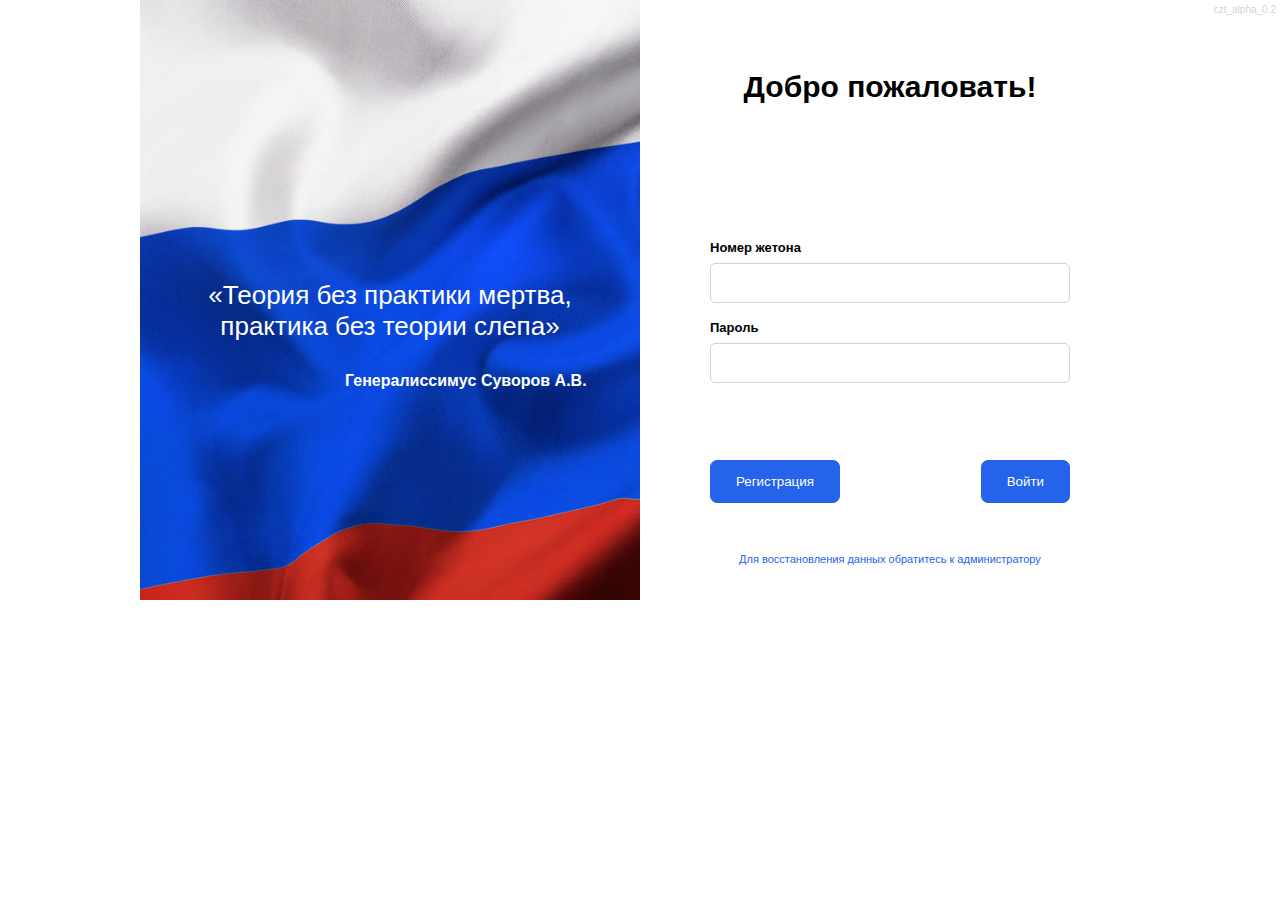
==== web/index.html @ b550c6cc "Add files via upload" ====
<!DOCTYPE html>
<html>
<head>
	<meta charset="utf-8">
	<meta name="viewport" content="width=device-width, initial-scale=1">
	<link rel="stylesheet" type="text/css" href="styles.css">
	<link rel="stylesheet" type="text/css" href="fonts.css">
	<link rel="shortcut icon" href="img/favicon.ico" type="image/x-icon">
	<script src="jquery-3.6.4.min.js"></script>
	<script src="eel.js"></script>
	<title>Информационная система</title>
</head>
<body>
	<div class="content">
		<div class="side-bar">
			<div class="side-bar-content">
				<span class="version">czt_alpha_0.2</span>
				<div class="caption">
					<p id="caption">Добро пожаловать!</p>
				</div>

				<div class="auth_layout">

					<div class="auth_message">
						<p id="auth_mess" class="err_msg"> </p>
					</div>
					
					<div class="field">
						<p>Номер жетона</p>
						<input type="text" id="login" name="">
					</div>

					<div class="field">
						<p>Пароль</p>
						<input type="text" id="password" name="">
					</div>

					<div class="buttons">
						<button onclick="load_register_layout()">Регистрация</button>
						<button onclick="sendDataAuth()">Войти</button>
					</div>

					<div class="restore">
						<p>Для восстановления данных обратитесь к администратору</p>
					</div>

				</div>

				<div class="register_layout">
					<div class="field">
						<p>Фамилия</p>
						<input type="text" id="second_name" name="">
					</div>

					<div class="field">
						<p>Имя</p>
						<input type="text" id="first_name" name="">
					</div>

					<div class="field">
						<p>Отчество</p>
						<input type="text" id="thrid_name" name="">
					</div>

					<div class="field flex_field">
						<div class="subfield" style="width: 60px;">
							<p>Пол</p>
							<input type="text" id="thrid_name" name="">
						</div>

						<div class="subfield" style="width: 100px;">
							<p>Дата рождения</p>
							<input type="text" id="thrid_name" name="">
						</div>

						<div class="subfield" style="width: 100px;">
							<p>Семейное положение</p>
							<input type="text" id="thrid_name" name="">
						</div>
					</div>

					<div class="field">
						<p>Номер жетона</p>
						<input type="text" id="badge" name="">
					</div>

					<div class="field">
						<p>Должность</p>
						<input type="text" id="position" name="">
					</div>

					<div class="field">
						<p>Воинское звание</p>
						<input type="text" id="rang" name="">
					</div>

					<div class="field flex_field">
						<div class="subfield" style="width: 160px;">
							<p>Факультет</p>
							<input type="text" id="faculty" name="">
						</div>

						<div class="subfield" style="width: 90px;">
							<p>Курс</p>
							<input type="text" id="course" name="">
						</div>
					</div>

					<div class="field flex_field">
						<div class="subfield" style="width: 160px;">
							<p>Учебное отделение</p>
							<input type="text" id="department" name="">
						</div>

						<div class="subfield" style="width: 160px;">
							<p>Код специальности</p>
							<input type="text" id="spec_code" name="">
						</div>
					</div>	

					<div class="field">
						<p>Пароль</p>
						<input type="text" id="password" name="">
					</div>

					<div class="photos_container">
						<div>
							<p>Личное фото</p>
							<div id="avatar_photo" class="load_photo">
								<img src="" id="image" style="max-height: 160px; display: none;"/>
							</div>
						</div>
						<div>
							<p>Фото ВУ</p>
							<div id="vd_photo" class="load_photo"></div>
						</div>
					</div>

					<input type="file" id="file" />
					
					<div class="buttons">
						<button onclick="load_auth_layout()">Назад</button>
						<button onclick="sendDataRegister()">Создать аккаунт</button>
					</div>
				</div>
			</div>
		</div>
		<div class="quote">
			<p>«Теория без практики мертва, практика без теории слепа»</p>
			<span>Генералиссимуc Суворов А.В.</span>
		</div>
	</div>


	<script type="text/javascript">
		$(".register_layout").hide();


		eel.expose(py_redirect)
		function py_redirect(url) {
			window.location = url;
		}

		eel.expose(py_send_msg)
		function py_send_msg(mess) {
			$("#auth_mess").text(mess);
		}


		async function sendDataAuth() {
			let login = $("#login").val();
			let password = $("#password").val();

			if(login && password) {
				eel.check_user(login, password);
			} else {
				$("#auth_mess").text("Заполнены не все поля");
				console.log("net")
			}
		}

		function load_register_layout() {
			$(".auth_layout").hide();
			$(".register_layout").show();
			$("#caption").text("Создание аккаунта");
		}

		function load_auth_layout() {
			$(".auth_layout").show();
			$(".register_layout").hide();
			$("#caption").text("Добро пожаловать!");
		}

		window.onresize = function () {
			window.resizeTo(1016,639);
		}

		let image = document.getElementById("image");
		let file = document.getElementById("file");

		file.addEventListener('change', function(){
		  image.src = URL.createObjectURL(file.files[0]);
		  image.style.display = "block";
		});

		document.oncontextmenu = function (){return false};
	</script>
</body>
</html>
---- web/styles.css ----
* {
	margin: 0px;
	padding: 0px;
    outline: none;
    font-family: "Montserrat", sans-serif;
}

body {
	overflow: none;
}

.content { 
	max-width: 1000px;
	max-height: 600px;
	background-image: url("img/background.jpeg");
	background-size: cover;
	margin: 0 auto;
	display: flex;
    flex-direction: row-reverse;
 }

.version {
    position: absolute;
    right: 4px;
    top: 4px;
    color: lightgray;
    font-size: 10px;
    user-select: none;
}

.quote {
    height: 300px;
    width: 440px;
    margin: 0 auto;
    user-select: none;
}

.quote p {
    color: white;
    font-size: 26px;
    text-align: center;
    margin: 280px auto 30px auto;
    font-weight: 300;
}  

.quote span {
        color: white;
    font-size: 16px;
    font-weight: 600;
    margin-left: 175px;
    text-align: right;
}

.side-bar {
 	width: 50%;
 	background: white;
 	height: 600px;
 	padding: 70px;
 	box-sizing:border-box;
}

.side-bar-content {
 	text-align: center;
 	width: 100%;
}

.caption {
 	height: 30px;
    font-size: 30px;
    cursor: default;
    font-weight: 700;
    user-select: none;
 }

.auth_message {
 	height: 20px;
 	cursor: default;
 	font-size: 12px;
 	font-weight: 600;
    margin: 60px auto;
}

.field {
 	width: 100%;
 	height: 70px;
    margin-bottom: 10px;
 	text-align: left;
}

.field p {
 	font-size: 13px;
 	font-weight: 600;
 	cursor: default;
    user-select: none;
}

.field input {
 	width: 100%;
 	padding: 12px;
 	box-sizing:border-box;
 	border-radius: 5px;
 	border: 1px solid lightgray;
 	margin-top: 8px;
 	font-size: 12px;
    font-weight: 500;
 }

.buttons {
	display: flex;
    justify-content: space-between;
    margin-top: 70px;
    user-select: none;
}

button {
	padding: 13px 25px;
	color: white;
	background: #2563eb;
	border-radius: 7px;
	border: 1px solid #2563eb;
	font-weight: 500;
	cursor: pointer;
}

 .restore {
 	font-size: 11px;
 	color: #2563eb;
 	cursor: default;
    user-select: none;
    margin-top: 50px;
 }












.register_layout {
    height: 400px;
    margin-top: 50px;
    overflow-y: scroll;
    overflow-x: none;
    padding-right: 10px;
    scroll-behavior: smooth;
}

.register_layout::-webkit-scrollbar {
  width: 5px;               /* ширина всей полосы прокрутки */
}

.register_layout::-webkit-scrollbar-track {
  background: white;        /* цвет зоны отслеживания */
}


.register_layout::-webkit-scrollbar-thumb {
  background-color: #2563eb;    /* цвет бегунка */
  border-radius: 20px;       /* округлось бегунка */
  border: 3px solid #2563eb;  /* отступ вокруг бегунка */
}


.flex_field {
    display: flex;
    justify-content: space-between;
    align-items: flex-end;
    margin-bottom: 20px;
}


.photos_container {
    display: flex;
    justify-content: space-between;
}

.photos_container p {
    font-size: 14px;
    font-weight: 600;
    height: 25px;
    margin-top: 20px;
}

.photos div {
    width: 160px;
    height: 180px;
}

.load_photo {
    background: gray;
    width: 160px;
    height: 160px;
}






 .err_msg {
 	color: red;
    user-select: none;
 }

 .acc_msg {
 	color: green;
    user-select: none;
 }

 .hide {
 	display: none;
 }

 .visible {
 	display: initial;
 }
---- web/fonts.css ----
@font-face {
  font-family: 'Montserrat';
  src: url(font/Montserrat-Thin.ttf) format('ttf');
  font-weight: 200;
}

@font-face {
  font-family: 'Montserrat';
  src: url(font/Montserrat-ExtraLight.ttf) format('ttf');
  font-weight: 300;
}


@font-face {
  font-family: 'Montserrat';
  src: url(font/Montserrat-Light.ttf) format('ttf');
  font-weight: 400;
}

@font-face {
  font-family: 'Montserrat';
  src: url(font/Montserrat-Regular.ttf) format('ttf');
  font-weight: 500;
}

@font-face {
  font-family: 'Montserrat';
  src: url(font/Montserrat-Medium.ttf) format('ttf');
  font-weight: 600;
}

@font-face {
  font-family: 'Montserrat';
  src: url(font/Montserrat-SemiBold.ttf) format('ttf');
  font-weight: 700;
}

@font-face {
  font-family: 'Montserrat';
  src: url(font/Montserrat-Bold.ttf) format('ttf');
  font-weight: 800;
}

@font-face {
  font-family: 'Montserrat';
  src: url(font/Montserrat-ExtraBold.ttf) format('ttf');
  font-weight: 900;
}

@font-face {
  font-family: 'Montserrat';
  src: url(font/Montserrat-Black.ttf) format('ttf');
  font-weight: 1000;
}
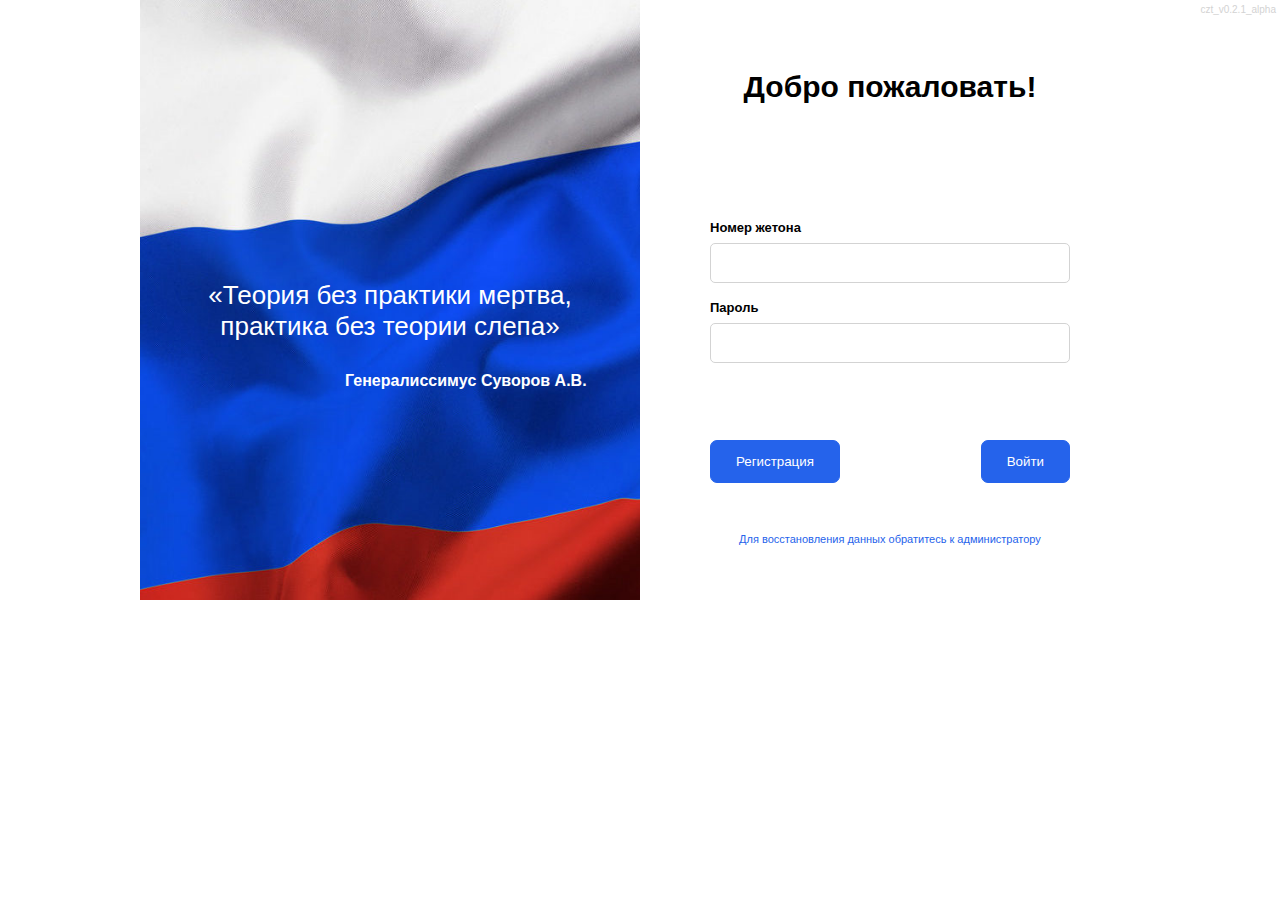
==== commit 5d246ead: "Add files via upload" ====
--- a/web/index.html
+++ b/web/index.html
@@ -2,10 +2,10 @@
 <html>
 <head>
 	<meta charset="utf-8">
-	<meta name="viewport" content="width=device-width, initial-scale=1">
+	<meta name="viewport" content="width=device-width, initial-scale=1.0, user-scalable=no">
 	<link rel="stylesheet" type="text/css" href="styles.css">
 	<link rel="stylesheet" type="text/css" href="fonts.css">
-	<link rel="shortcut icon" href="img/favicon.ico" type="image/x-icon">
+	<link rel="shortcut icon" href="img/favicon.svg">
 	<script src="jquery-3.6.4.min.js"></script>
 	<script src="eel.js"></script>
 	<title>Информационная система</title>
@@ -14,25 +14,24 @@
 	<div class="content">
 		<div class="side-bar">
 			<div class="side-bar-content">
-				<span class="version">czt_alpha_0.2</span>
+				<span class="version">czt_v0.2.1_alpha</span>
 				<div class="caption">
 					<p id="caption">Добро пожаловать!</p>
 				</div>
 
-				<div class="auth_layout">
-
-					<div class="auth_message">
-						<p id="auth_mess" class="err_msg"> </p>
-					</div>
-					
+				<div class="auth_message">
+					<p id="auth_mess" class="err_msg"> </p>
+				</div>
+
+				<div class="auth_layout">					
 					<div class="field">
 						<p>Номер жетона</p>
-						<input type="text" id="login" name="">
+						<input type="text" id="badge_auth" name="">
 					</div>
 
 					<div class="field">
 						<p>Пароль</p>
-						<input type="text" id="password" name="">
+						<input type="text" id="password_auth" name="">
 					</div>
 
 					<div class="buttons">
@@ -65,23 +64,23 @@
 					<div class="field flex_field">
 						<div class="subfield" style="width: 60px;">
 							<p>Пол</p>
-							<input type="text" id="thrid_name" name="">
+							<input type="text" id="sex" name="">
 						</div>
 
 						<div class="subfield" style="width: 100px;">
 							<p>Дата рождения</p>
-							<input type="text" id="thrid_name" name="">
+							<input type="text" id="birth_date" name="">
 						</div>
 
 						<div class="subfield" style="width: 100px;">
 							<p>Семейное положение</p>
-							<input type="text" id="thrid_name" name="">
+							<input type="text" id="f_status" name="">
 						</div>
 					</div>
 
 					<div class="field">
 						<p>Номер жетона</p>
-						<input type="text" id="badge" name="">
+						<input type="text" id="badge_reg" name="">
 					</div>
 
 					<div class="field">
@@ -100,27 +99,15 @@
 							<input type="text" id="faculty" name="">
 						</div>
 
-						<div class="subfield" style="width: 90px;">
-							<p>Курс</p>
-							<input type="text" id="course" name="">
-						</div>
-					</div>
-
-					<div class="field flex_field">
 						<div class="subfield" style="width: 160px;">
 							<p>Учебное отделение</p>
 							<input type="text" id="department" name="">
 						</div>
-
-						<div class="subfield" style="width: 160px;">
-							<p>Код специальности</p>
-							<input type="text" id="spec_code" name="">
-						</div>
-					</div>	
+					</div>
 
 					<div class="field">
 						<p>Пароль</p>
-						<input type="text" id="password" name="">
+						<input type="text" id="password_reg" name="">
 					</div>
 
 					<div class="photos_container">
@@ -158,7 +145,7 @@
 
 		eel.expose(py_redirect)
 		function py_redirect(url) {
-			window.location = url;
+			window.location.replace(url);
 		}
 
 		eel.expose(py_send_msg)
@@ -166,29 +153,67 @@
 			$("#auth_mess").text(mess);
 		}
 
+		eel.expose(change_mes_color)
+		function change_mes_color(status) {
+			if(status == 1) {
+				$("#auth_mess").removeClass('err_mes');
+				$("#auth_mess").addClass('acc_msg');
+			} else {
+				$("#auth_mess").removeClass('acc_msg');
+				$("#auth_mess").addClass('err_mes');
+			}
+		}
+
+		eel.expose(load_register_layout)
+		function load_register_layout() {
+			$(".auth_layout").hide();
+			$(".register_layout").show();
+			$("#auth_mess").text("");
+			$("#caption").text("Создание аккаунта");
+		}
+
+		eel.expose(load_auth_layout)
+		function load_auth_layout() {
+			$(".auth_layout").show();
+			$(".register_layout").hide();
+			$("#auth_mess").text("");
+			$("#caption").text("Добро пожаловать!");
+		}
 
 		async function sendDataAuth() {
-			let login = $("#login").val();
-			let password = $("#password").val();
+			let login = $("#badge_auth").val();
+			let password = $("#password_auth").val();
 
 			if(login && password) {
 				eel.check_user(login, password);
 			} else {
 				$("#auth_mess").text("Заполнены не все поля");
-				console.log("net")
 			}
 		}
 
-		function load_register_layout() {
-			$(".auth_layout").hide();
-			$(".register_layout").show();
-			$("#caption").text("Создание аккаунта");
-		}
-
-		function load_auth_layout() {
-			$(".auth_layout").show();
-			$(".register_layout").hide();
-			$("#caption").text("Добро пожаловать!");
+		async function sendDataRegister() {
+			let second_name = 	$("#second_name").val();
+			let first_name = 	$("#first_name").val();
+			let thrid_name = 	$("#thrid_name").val();
+			let sex = 			$("#sex").val();
+			let birth_date = 	$("#birth_date").val();
+			let f_status = 		$("#f_status").val();
+			let badge = 		$("#badge_reg").val();
+			let position = 		$("#position").val();
+			let rang = 			$("#rang").val();
+			let faculty = 		$("#faculty").val();
+			let department = 	$("#department").val();
+			let password = 		$("#password_reg").val();
+			let avatar_path = 	"avatar_path";
+			let vd_path = 		"vd_path";
+
+			if(second_name && first_name  && thrid_name && sex && birth_date && f_status && badge && position && rang && faculty && department && password) {
+				eel.register_user(second_name, first_name , thrid_name, sex, birth_date, f_status, badge, position, rang, faculty, department, password, avatar_path, vd_path);
+				$("#auth_mess").text("Аккаунт успешно зарегистрирован");
+			} else {
+				$("#auth_mess").text("Заполнены не все поля");
+				console.log(second_name+" | "+first_name+" | "+thrid_name+" | "+sex+" | "+birth_date+" | "+f_status+" | "+badge+" | "+position+" | "+rang+" | "+faculty+" | "+department+" | "+password)
+			}
 		}
 
 		window.onresize = function () {
--- a/web/styles.css
+++ b/web/styles.css
@@ -77,7 +77,11 @@
  	cursor: default;
  	font-size: 12px;
  	font-weight: 600;
-    margin: 60px auto;
+    margin: 20px auto;
+}
+
+.auth_layout {
+    margin-top: 80px;
 }
 
 .field {
@@ -143,7 +147,7 @@
 
 .register_layout {
     height: 400px;
-    margin-top: 50px;
+    margin-top: 20px;
     overflow-y: scroll;
     overflow-x: none;
     padding-right: 10px;
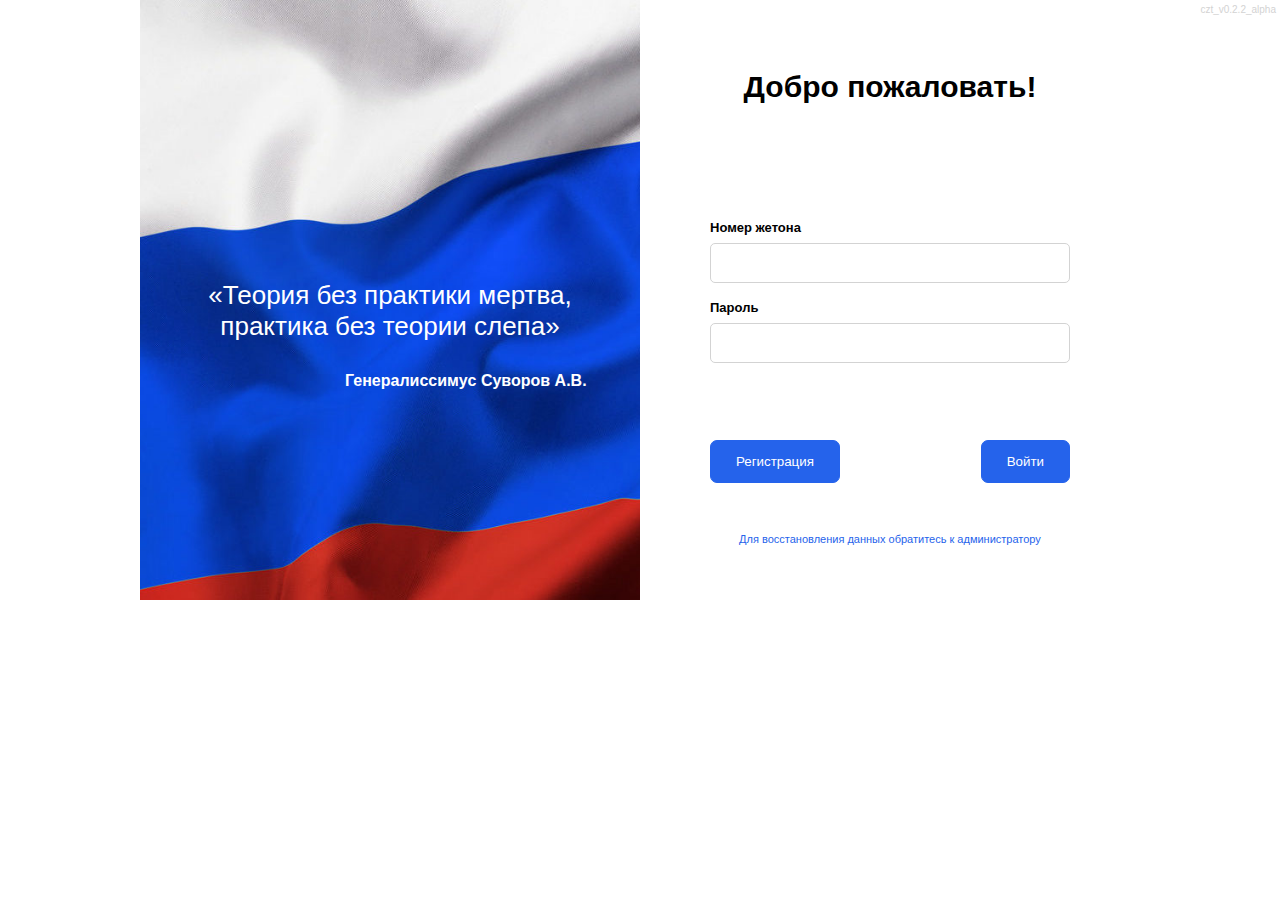
==== commit 957c8dc7: "Add files via upload" ====
--- a/web/index.html
+++ b/web/index.html
@@ -14,7 +14,7 @@
 	<div class="content">
 		<div class="side-bar">
 			<div class="side-bar-content">
-				<span class="version">czt_v0.2.1_alpha</span>
+				<span class="version">czt_v0.2.2_alpha</span>
 				<div class="caption">
 					<p id="caption">Добро пожаловать!</p>
 				</div>
